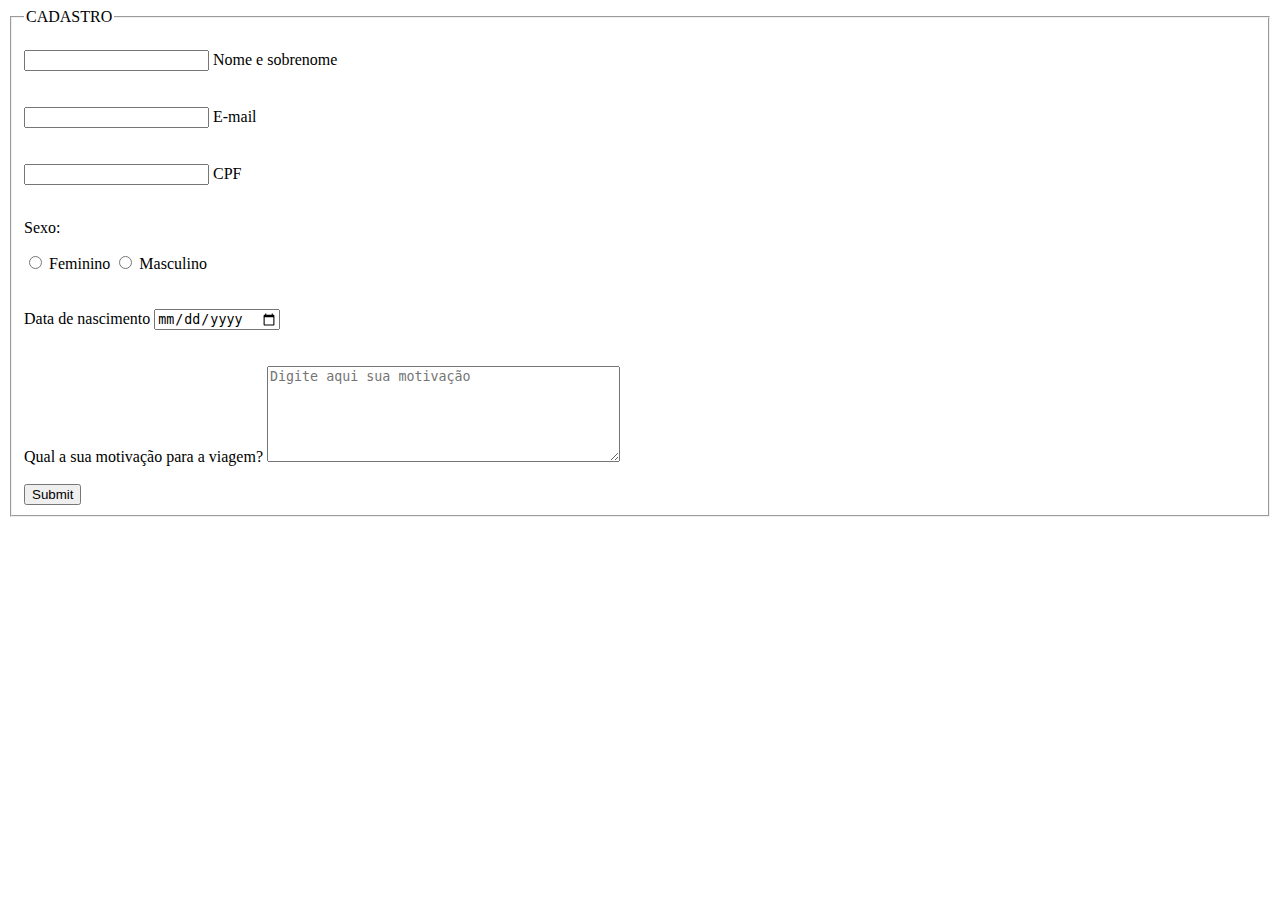
==== formulario/formulario.html @ 2c5443ad "validação" ====
<!DOCTYPE html>
<html lang="en">
  <head>
    <meta charset="UTF-8" />
    <meta http-equiv="X-UA-Compatible" content="IE=edge" />
    <meta name="viewport" content="width=device-width, initial-scale=1.0" />
    <link rel="stylesheet" href="../Formulario/formulario.css" />
    <script src="./script.js" defer></script>
    <title>Formulario</title>
  </head>

  <body>
    <div class="box">
      <form
        class="myForm"
        action="../index.html"
        method="get"
        onsubmit="return(validar())"
      >
        <fieldset>
          <legend>CADASTRO</legend>
          <br />
          <div class="input-box">
            <input type="text" name="nome" id="nome" class="input-user" />
            <label for="nome" class="label-input">Nome e sobrenome</label>
          </div>
          <br /><br />
          <div class="input-box">
            <input type="" name="email" id="email" class="input-user" />
            <label for="nome" class="label-input">E-mail</label>
          </div>
          <br /><br />
          <div class="input-box">
            <input type="cpf" name="cpf" id="cpf" class="input-user" />
            <label for="nome" class="label-input">CPF</label>
          </div>
          <br />
          <p>Sexo:</p>
          <input type="radio" name="genero" value="feminino" required />
          <label for="feminino">Feminino</label>
          <input type="radio" name="genero" value="masculino" />
          <label for="masculino">Masculino</label>
          <br /><br /><br />
          <div class="input-box">
            <label for="nome">Data de nascimento</label>
            <input
              type="date"
              name="data-nascimento"
              id="data-nascimento"
              class="data-nascimento"
              value=""
              placeholder="01/01/2000"
            />
          </div>
          <br /><br />
          <label>Qual a sua motivação para a viagem?</label>
          <textarea
            rows="6"
            style="width: 26em"
            id="motivacao"
            name="motivacao"
            placeholder="Digite aqui sua motivação"
            id="texto"
            value=""
          ></textarea>
          <br /><br />
          <input type="submit" name="submit" id="submit" />
        </fieldset>
      </form>
    </div>
  </body>
</html>
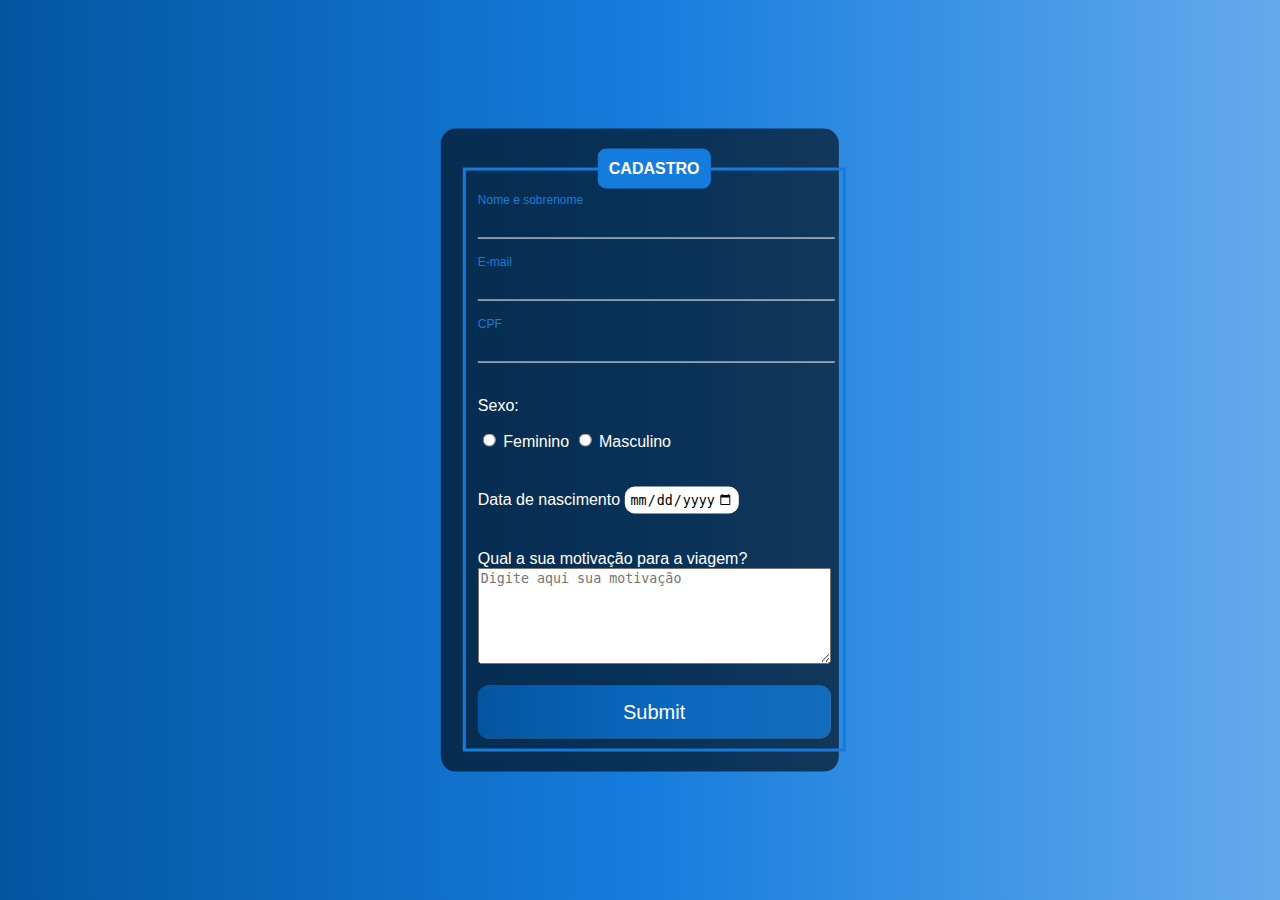
==== commit f1f6f0ba: "validacao finalizada, projeto final" ====
--- a/formulario/formulario.html
+++ b/formulario/formulario.html
@@ -4,7 +4,7 @@
     <meta charset="UTF-8" />
     <meta http-equiv="X-UA-Compatible" content="IE=edge" />
     <meta name="viewport" content="width=device-width, initial-scale=1.0" />
-    <link rel="stylesheet" href="../Formulario/formulario.css" />
+    <link rel="stylesheet" href="./formulario.css" />
     <script src="./script.js" defer></script>
     <title>Formulario</title>
   </head>
@@ -36,9 +36,9 @@
           </div>
           <br />
           <p>Sexo:</p>
-          <input type="radio" name="genero" value="feminino" required />
+          <input type="radio" name="genero" value="feminino" id="genero-f" />
           <label for="feminino">Feminino</label>
-          <input type="radio" name="genero" value="masculino" />
+          <input type="radio" name="genero" value="masculino" id="genero-m" />
           <label for="masculino">Masculino</label>
           <br /><br /><br />
           <div class="input-box">
@@ -49,15 +49,16 @@
               id="data-nascimento"
               class="data-nascimento"
               value=""
-              placeholder="01/01/2000"
+              min="1920-01-01"
+              max="2004-01-01"
             />
           </div>
           <br /><br />
           <label>Qual a sua motivação para a viagem?</label>
           <textarea
+            maxlength="50"
             rows="6"
             style="width: 26em"
-            id="motivacao"
             name="motivacao"
             placeholder="Digite aqui sua motivação"
             id="texto"
--- a/formulario/formulario.css
+++ b/formulario/formulario.css
@@ -0,0 +1,82 @@
+body {
+    font-family: Arial, Helvetica, sans-serif;
+    background-image: linear-gradient(to right, rgb(4, 85, 160), rgb(21, 124, 221), rgb(100, 170, 236));
+}
+
+.box {
+    color: white;
+    position: absolute;
+    top: 50%;
+    left: 50%;
+    transform: translate(-50%, -50%);
+    background-color: rgba(0, 0, 0, 0.6);
+    padding: 20px;
+    border-radius: 15px;
+    width: 28%;
+}
+
+fieldset {
+    border: 3px solid rgb(21, 124, 221);
+}
+
+legend {
+    font-family: Arial, Helvetica, sans-serif;
+    font-weight: bold;
+    border: 1px solid rgb(21, 124, 221);
+    padding: 10px;
+    text-align: center;
+    background-color: rgb(21, 124, 221);
+    border-radius: 8px;
+}
+
+.input-box {
+    position: relative;
+}
+
+.input-user {
+    background: none;
+    border: none;
+    border-bottom: 1px solid white;
+    outline: none;
+    color: white;
+    font-size: 20px;
+    width: 100%;
+    letter-spacing: 2px;
+}
+
+.label-input {
+    position: absolute;
+    top: 0px;
+    left: 0px;
+    pointer-events: none;
+    transition: .5s;
+}
+
+.input-user:focus~.label-input,
+.input-user:valid~.label-input {
+    top: -20px;
+    font-size: 12px;
+    color: rgb(21, 124, 221);
+}
+
+.data-nascimento {
+    border: none;
+    padding: 5px;
+    border-radius: 10px;
+    outline: none;
+}
+
+#submit {
+    background-image: linear-gradient(to right, rgb(4, 85, 160), rgb(10, 103, 190), rgb(19, 108, 190));
+    width: 100%;
+    border: none;
+    padding: 15px;
+    color: white;
+    font-size: 20px;
+    cursor: pointer;
+    border-radius: 10px;
+}
+
+#submit:hover {
+    background-image: linear-gradient(to right, rgb(6, 70, 129), rgb(4, 82, 155), rgb(8, 86, 160));
+}